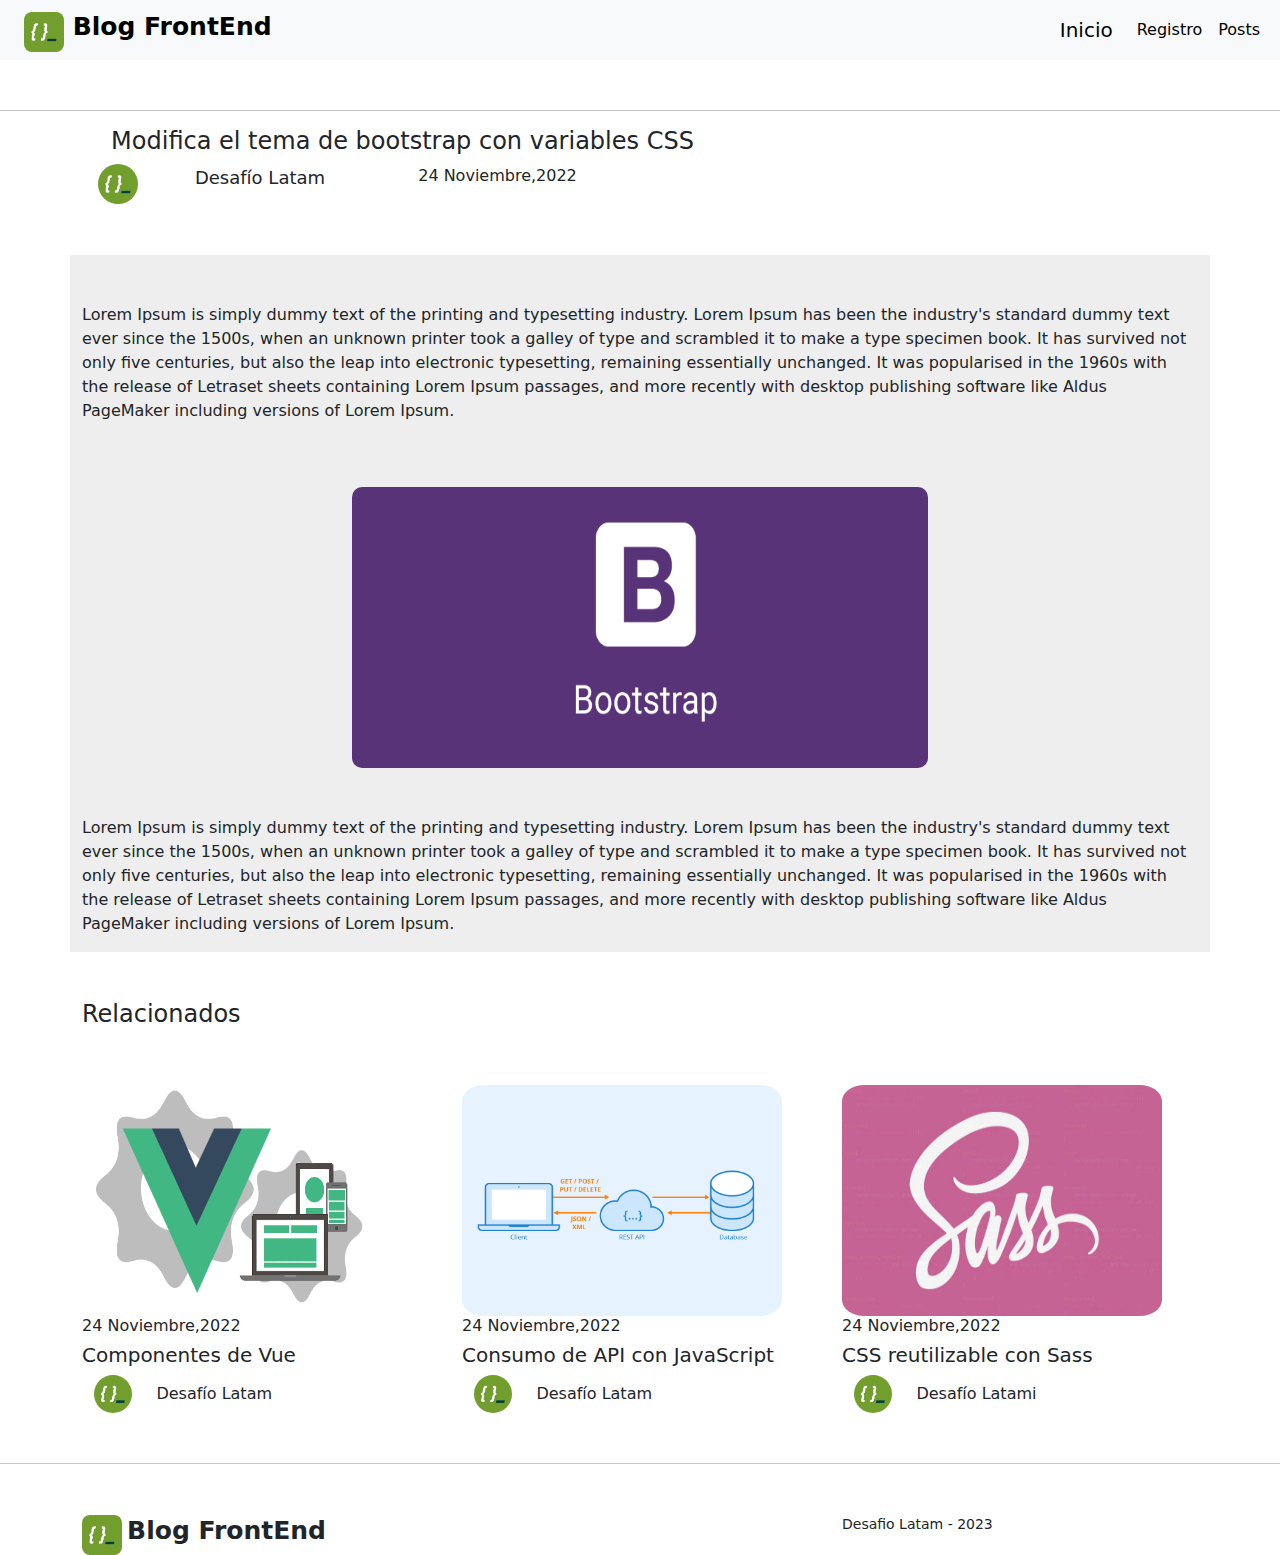
==== post.html @ bfb11bfc "version 1 pagina post" ====
<!DOCTYPE html>
<html lang="en">
<head>
    <meta charset="UTF-8">
    <meta name="viewport" content="width=device-width, initial-scale=1.0">
    <link href="https://cdn.jsdelivr.net/npm/bootstrap@5.3.3/dist/css/bootstrap.min.css" rel="stylesheet" integrity="sha384-QWTKZyjpPEjISv5WaRU9OFeRpok6YctnYmDr5pNlyT2bRjXh0JMhjY6hW+ALEwIH" crossorigin="anonymous">
    <link rel="stylesheet" href="assets/css/styles.css">
    <title>Ejemplo</title>
</head>
<body>

    <header class="navbar navbar-expand-lg bg-body-tertiary">
      <div class="container-fluid">
        <div class="container-fluid">
          <p class="navbar-brand tituloPrincipal" href="#">
            <img src="assets/img/logos/adl.png" alt="Logo" class="logo d-inline-block align-text-top">
            Blog FrontEnd
          </p>
        </div>
        <a class="navbar-brand" href="index.html">Inicio</a>
        <button class="navbar-toggler" type="button" data-bs-toggle="collapse" data-bs-target="#navbarNav" aria-controls="navbarNav" aria-expanded="false" aria-label="Toggle navigation">
          <span class="navbar-toggler-icon"></span>
        </button>
        <div class="collapse navbar-collapse" id="navbarNav">
          <ul class="navbar-nav">
            <li class="nav-item">
              <a class="nav-link active" aria-current="page" href="registro.html">Registro </a>
            </li>
            <li class="nav-item">
              <a class="nav-link active" href="post.html">Posts</a>
            </li>
          </ul>
        </div>
      </div>
    </header>

    <div>
        <hr class="lineaAcoplado">
    </div>

    <!-- Realizar con boostrap -->

    <div class="container text-center">
        <div class="row">
          <div class="col-7">
            <h4>Modifica el tema de bootstrap con variables CSS</h4>
          </div>
        </div>
     </div>

     
    <div class="container text-center">
        <div class="row">
          <div class="col-1">
            <img class="logo logoAspecto" src="assets/img/logos/adl.png"> 
          </div>
          <div class="col-2">
            <p class="autor"> Desafío Latam </p>
          </div>
          <div class="col-3">
            <p>24 Noviembre,2022</p>
          </div>
        </div>
     </div>


       
    <div class="container text-center sombreado mt-5">
        <div class="row">
          <div class="col-12 mt-5">
            <p class="parrafo">Lorem Ipsum is simply dummy text of the printing and typesetting industry. Lorem Ipsum has been the industry's standard dummy text ever since the 1500s, when an unknown printer took a galley of type and scrambled it to make a type specimen book. It has survived not only five centuries, but also the leap into electronic typesetting, remaining essentially unchanged. It was popularised in the 1960s with the release of Letraset sheets containing Lorem Ipsum passages, and more recently with desktop publishing software like Aldus PageMaker including versions of Lorem Ipsum.</p>
          </div>
          <div class="col-12 mt-5">
             <img class="imgBootstrap" src="assets/img/posts/bootstrap.png">
          </div>
          <div class="col-12 mt-5">
            <p class="parrafo">Lorem Ipsum is simply dummy text of the printing and typesetting industry. Lorem Ipsum has been the industry's standard dummy text ever since the 1500s, when an unknown printer took a galley of type and scrambled it to make a type specimen book. It has survived not only five centuries, but also the leap into electronic typesetting, remaining essentially unchanged. It was popularised in the 1960s with the release of Letraset sheets containing Lorem Ipsum passages, and more recently with desktop publishing software like Aldus PageMaker including versions of Lorem Ipsum.</p>
          </div>
        </div>
     </div>

     <div class="container">
      <div class="row">
        <div class="col-7">
          <h4 class="mt-5"> Relacionados </h4>
        </div>
      </div>
   </div>

     <div class="container  mt-5">
        <div class="row">
          <div class="col-4">
            <img class="imagenFin" src="assets/img/posts/vue-components.png">
            <h6 class="subtitle">24 Noviembre,2022</h6>
            <h5 class="title">Componentes de Vue</h5>
            <div class="container">
              <div class="row align-items-center">
                  <div class="col-auto">
                      <img class="imagenCircle" src="assets/img/logos/adl.png" alt="Logo" class="logo">
                  </div>
                  <div class="col-auto">
                      <span>Desafío Latam</span>
                  </div>
              </div>
          </div>
          </div>
          <div class="col-4">
            <img class="imagenFin" src="assets/img/posts/api-js.png">
            <h6 class="subtitle">24 Noviembre,2022</h6>
            <h5 class="title">Consumo de API con JavaScript</h5>
            <div class="container">
              <div class="row align-items-center">
                  <div class="col-auto">
                      <img class="imagenCircle" src="assets/img/logos/adl.png" alt="Logo" class="logo">
                  </div>
                  <div class="col-auto">
                      <span>Desafío Latam</span>
                  </div>
              </div>
          </div>
          </div>
          <div class="col-4">
              <img class="imagenFin" src="assets/img/posts/sass.jpg">
              <h6 class="subtitle">24 Noviembre,2022</h6>
              <h5 class="title">CSS reutilizable con Sass</h5>
              <div class="container">
                <div class="row align-items-center">
                    <div class="col-auto">
                        <img class="imagenCircle" src="assets/img/logos/adl.png" alt="Logo" class="logo">
                    </div>
                    <div class="col-auto">
                        <span>Desafío Latami</span>
                    </div>
                </div>
            </div>
            </div>

          </div>
        </div>



        <div>
          <hr class="lineaAcoplado">
      </div>

    <footer class="container mt-5">
        <div class="row">
          <div class="col-8">
            <img class="logo" src="assets/img/logos/adl.png">
            <p class="tituloPrincipal"> Blog FrontEnd </p>
          </div>
          <div class="col-4">
            <p class="comentarioPieDePagina"> Desafio Latam - 2023 </p>
          </div>
      </div>
    </footer>

    <script src="https://cdn.jsdelivr.net/npm/bootstrap@5.3.3/dist/js/bootstrap.bundle.min.js" integrity="sha384-YvpcrYf0tY3lHB60NNkmXc5s9fDVZLESaAA55NDzOxhy9GkcIdslK1eN7N6jIeHz" crossorigin="anonymous"></script>
</body>
</html>
---- assets/css/styles.css ----
/* abstracts */
/* base */
/* components */
.boton {
  border-radius: 5px;
  width: 350px;
  height: 30px;
  font-size: 16px;
  font-weight: 800;
}

.inputsFormulario {
  height: 40px;
  border-radius: 5px;
  width: 100%;
  max-width: 340px;
  margin-top: 12px;
}

.componenteSubscripcion {
  background-color: #63af2b;
  width: 96%;
  height: 150px;
  margin-left: 2%;
  margin-right: 2%;
  border-radius: 5px;
}

.textoSubscripcion {
  color: white;
  text-align: left;
  font-size: 24px;
  margin-left: 10%;
}

.inputSubscripcion {
  width: 22%;
  height: 40px;
  margin-left: 10%;
  font-size: 20px;
}

.botonSubscripcion {
  color: black;
  background-color: #cccccc;
  height: 40px;
  width: 120px;
  margin-left: 50%;
  font-size: 15px;
  font-weight: 800;
}

/* layout */
.FormularioCentrado {
  text-align: center;
  margin: 0 auto;
  width: 500px;
}

/* pages */
/* themes */
.boton1 {
  background-color: #63af2b;
  color: white;
}

.boton2 {
  background-color: white;
  color: black;
}

.sombreado {
  background-color: #eeeeee;
}

.logo {
  width: 40px;
  height: 40px;
  border-radius: 20%;
}

.lineaAcoplado {
  width: 100%;
  margin-top: 50px;
}

.logoAspecto {
  border-radius: 50px;
}

.imgBootstrap {
  width: 45vw;
  height: 22vw;
  border-radius: 10px;
}

.imagenFin {
  width: 25vw;
  height: 18vw;
  border-radius: 7%;
}

.imagenCircle {
  border-radius: 50%;
  width: 3vw;
}

.tituloPrincipal {
  font-size: 25px;
  font-weight: 700;
  display: inline;
}

.tituloFormulario {
  font-size: 24px;
}

.comentarioPieDePagina {
  text-align: right;
  font-size: 14px;
  display: inline;
}

.parrafo {
  text-align: left;
}

.autor {
  font-size: 18px;
}

/* vendors */

/*# sourceMappingURL=styles.css.map */
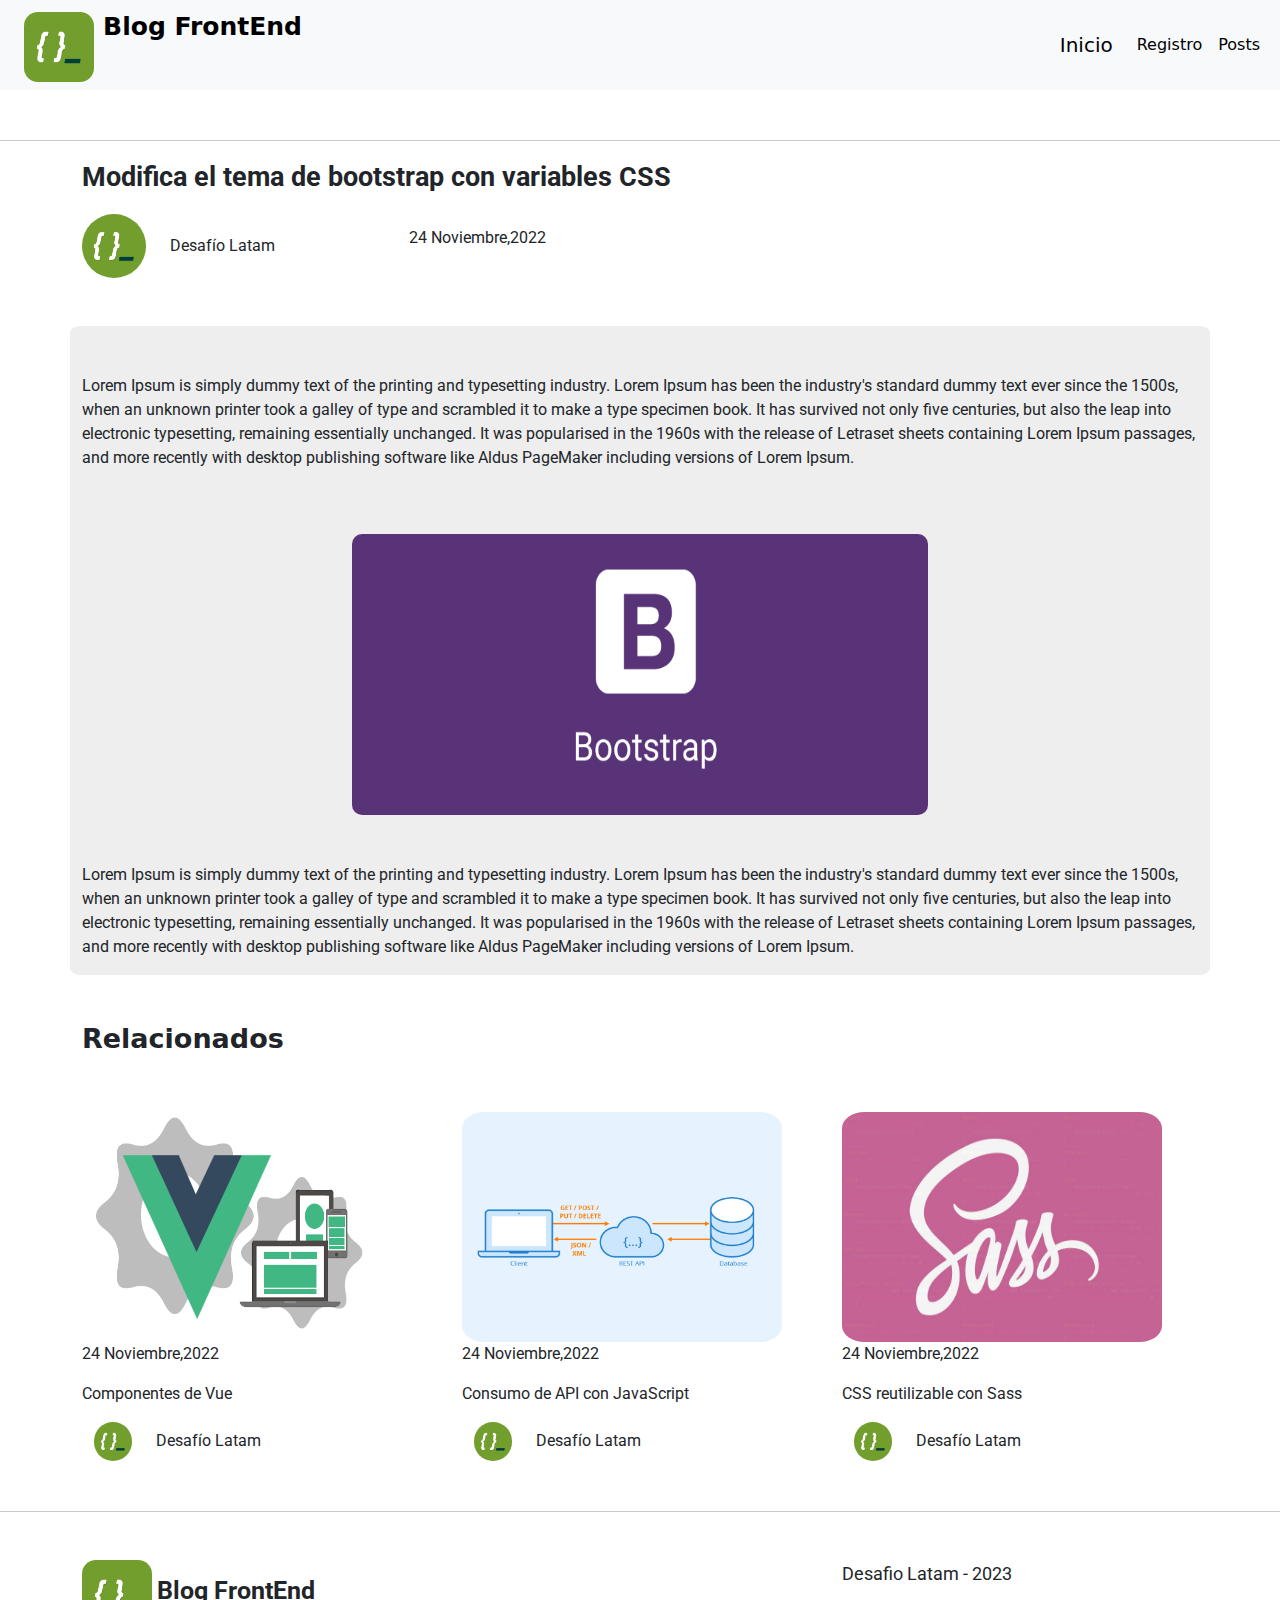
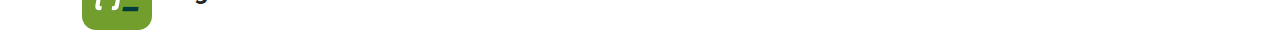
==== commit 925369fc: "cambios en el post" ====
--- a/post.html
+++ b/post.html
@@ -4,6 +4,9 @@
     <meta charset="UTF-8">
     <meta name="viewport" content="width=device-width, initial-scale=1.0">
     <link href="https://cdn.jsdelivr.net/npm/bootstrap@5.3.3/dist/css/bootstrap.min.css" rel="stylesheet" integrity="sha384-QWTKZyjpPEjISv5WaRU9OFeRpok6YctnYmDr5pNlyT2bRjXh0JMhjY6hW+ALEwIH" crossorigin="anonymous">
+    <link rel="preconnect" href="https://fonts.googleapis.com">
+<link rel="preconnect" href="https://fonts.gstatic.com" crossorigin>
+<link href="https://fonts.googleapis.com/css2?family=Poppins:ital,wght@0,100;0,200;0,300;0,400;0,500;0,600;0,700;0,800;0,900;1,100;1,200;1,300;1,400;1,500;1,600;1,700;1,800;1,900&family=Roboto:ital,wght@0,100;0,300;0,400;0,500;0,700;0,900;1,100;1,300;1,400;1,500;1,700;1,900&display=swap" rel="stylesheet">
     <link rel="stylesheet" href="assets/css/styles.css">
     <title>Ejemplo</title>
 </head>
@@ -40,41 +43,40 @@
 
     <!-- Realizar con boostrap -->
 
-    <div class="container text-center">
+    <div class="container ">
         <div class="row">
-          <div class="col-7">
-            <h4>Modifica el tema de bootstrap con variables CSS</h4>
+          <div class="col-9">
+            <p class="style titulo">Modifica el tema de bootstrap con variables CSS</p>
           </div>
         </div>
      </div>
 
      
     <div class="container text-center">
-        <div class="row">
-          <div class="col-1">
-            <img class="logo logoAspecto" src="assets/img/logos/adl.png"> 
-          </div>
-          <div class="col-2">
-            <p class="autor"> Desafío Latam </p>
-          </div>
-          <div class="col-3">
-            <p>24 Noviembre,2022</p>
+      <div class="row align-items-center">
+        <div class="col-auto">
+            <img class="imagenCircle2" src="assets/img/logos/adl.png" alt="Logo" class="logo">
+        </div>
+        <div class="col-auto">
+            <span class="style">Desafío Latam</span>
+        </div>
+          <div class="col-4">
+            <p class="style">24 Noviembre,2022</p>
           </div>
         </div>
      </div>
-
 
        
     <div class="container text-center sombreado mt-5">
         <div class="row">
           <div class="col-12 mt-5">
-            <p class="parrafo">Lorem Ipsum is simply dummy text of the printing and typesetting industry. Lorem Ipsum has been the industry's standard dummy text ever since the 1500s, when an unknown printer took a galley of type and scrambled it to make a type specimen book. It has survived not only five centuries, but also the leap into electronic typesetting, remaining essentially unchanged. It was popularised in the 1960s with the release of Letraset sheets containing Lorem Ipsum passages, and more recently with desktop publishing software like Aldus PageMaker including versions of Lorem Ipsum.</p>
+            <p class="parrafo style">Lorem Ipsum is simply dummy text of the printing and typesetting industry. Lorem Ipsum has been the industry's standard dummy text ever since the 1500s, when an unknown printer took a galley of type and scrambled it to make a type specimen book. It has survived not only five centuries, but also the leap into electronic typesetting, remaining essentially unchanged. It was popularised in the 1960s with the release of Letraset sheets containing Lorem Ipsum passages, and more recently with desktop publishing software like Aldus PageMaker including versions of Lorem Ipsum.</p>
           </div>
           <div class="col-12 mt-5">
              <img class="imgBootstrap" src="assets/img/posts/bootstrap.png">
           </div>
           <div class="col-12 mt-5">
-            <p class="parrafo">Lorem Ipsum is simply dummy text of the printing and typesetting industry. Lorem Ipsum has been the industry's standard dummy text ever since the 1500s, when an unknown printer took a galley of type and scrambled it to make a type specimen book. It has survived not only five centuries, but also the leap into electronic typesetting, remaining essentially unchanged. It was popularised in the 1960s with the release of Letraset sheets containing Lorem Ipsum passages, and more recently with desktop publishing software like Aldus PageMaker including versions of Lorem Ipsum.</p>
+            <p class="parrafo style">Lorem Ipsum is simply dummy text of the printing and typesetting industry. Lorem Ipsum has been the industry's standard dummy text ever since the 1500s, when an unknown printer took a galley of type and scrambled it to make a type specimen book. It has survived not only five centuries, but also the leap into electronic typesetting, remaining essentially unchanged. It was popularised in the 1960s with the release of Letraset sheets containing Lorem Ipsum passages, and more recently with desktop publishing software like Aldus PageMaker including versions of Lorem Ipsum.</p>
           </div>
         </div>
      </div>
@@ -82,7 +84,7 @@
      <div class="container">
       <div class="row">
         <div class="col-7">
-          <h4 class="mt-5"> Relacionados </h4>
+          <h4 class="mt-5 titulo"> Relacionados </h4>
         </div>
       </div>
    </div>
@@ -91,45 +93,45 @@
         <div class="row">
           <div class="col-4">
             <img class="imagenFin" src="assets/img/posts/vue-components.png">
-            <h6 class="subtitle">24 Noviembre,2022</h6>
-            <h5 class="title">Componentes de Vue</h5>
+            <p class="style subtitle">24 Noviembre,2022</p>
+            <p class="style title">Componentes de Vue</p>
             <div class="container">
               <div class="row align-items-center">
                   <div class="col-auto">
                       <img class="imagenCircle" src="assets/img/logos/adl.png" alt="Logo" class="logo">
                   </div>
                   <div class="col-auto">
-                      <span>Desafío Latam</span>
+                      <span class="style">Desafío Latam</span>
                   </div>
               </div>
           </div>
           </div>
           <div class="col-4">
             <img class="imagenFin" src="assets/img/posts/api-js.png">
-            <h6 class="subtitle">24 Noviembre,2022</h6>
-            <h5 class="title">Consumo de API con JavaScript</h5>
+            <p class="style subtitle">24 Noviembre,2022</p>
+            <p class="style title">Consumo de API con JavaScript</p>
             <div class="container">
               <div class="row align-items-center">
                   <div class="col-auto">
                       <img class="imagenCircle" src="assets/img/logos/adl.png" alt="Logo" class="logo">
                   </div>
                   <div class="col-auto">
-                      <span>Desafío Latam</span>
+                      <span class="style">Desafío Latam</span>
                   </div>
               </div>
           </div>
           </div>
           <div class="col-4">
               <img class="imagenFin" src="assets/img/posts/sass.jpg">
-              <h6 class="subtitle">24 Noviembre,2022</h6>
-              <h5 class="title">CSS reutilizable con Sass</h5>
+              <p class="style subtitle">24 Noviembre,2022</p>
+              <p class="style title">CSS reutilizable con Sass</p>
               <div class="container">
                 <div class="row align-items-center">
                     <div class="col-auto">
                         <img class="imagenCircle" src="assets/img/logos/adl.png" alt="Logo" class="logo">
                     </div>
                     <div class="col-auto">
-                        <span>Desafío Latami</span>
+                        <span class="style">Desafío Latam</span>
                     </div>
                 </div>
             </div>
@@ -148,10 +150,10 @@
         <div class="row">
           <div class="col-8">
             <img class="logo" src="assets/img/logos/adl.png">
-            <p class="tituloPrincipal"> Blog FrontEnd </p>
+            <p class="style tituloPrincipal"> Blog FrontEnd </p>
           </div>
           <div class="col-4">
-            <p class="comentarioPieDePagina"> Desafio Latam - 2023 </p>
+            <p class="style comentarioPieDePagina"> Desafio Latam - 2023 </p>
           </div>
       </div>
     </footer>
--- a/assets/css/styles.css
+++ b/assets/css/styles.css
@@ -1,10 +1,15 @@
 /* abstracts */
 /* base */
+.style {
+  font-family: "Roboto", sans-serif;
+  font-style: normal;
+}
+
 /* components */
 .boton {
   border-radius: 5px;
   width: 350px;
-  height: 30px;
+  height: 50px;
   font-size: 16px;
   font-weight: 800;
 }
@@ -62,6 +67,7 @@
 .boton1 {
   background-color: #63af2b;
   color: white;
+  border-color: white;
 }
 
 .boton2 {
@@ -71,11 +77,12 @@
 
 .sombreado {
   background-color: #eeeeee;
+  border-radius: 1%;
 }
 
 .logo {
-  width: 40px;
-  height: 40px;
+  width: 5.5vw;
+  height: 5.5vw;
   border-radius: 20%;
 }
 
@@ -105,6 +112,16 @@
   width: 3vw;
 }
 
+.imagenCircle2 {
+  border-radius: 50%;
+  width: 5vw;
+}
+
+.imgb {
+  height: 40px;
+  width: 40px;
+}
+
 .tituloPrincipal {
   font-size: 25px;
   font-weight: 700;
@@ -117,7 +134,7 @@
 
 .comentarioPieDePagina {
   text-align: right;
-  font-size: 14px;
+  font-size: 18px;
   display: inline;
 }
 
@@ -129,6 +146,15 @@
   font-size: 18px;
 }
 
+.titulo {
+  font-size: 27px;
+  font-weight: 700;
+}
+
+.negra {
+  font-weight: 700;
+}
+
 /* vendors */
 
 /*# sourceMappingURL=styles.css.map */
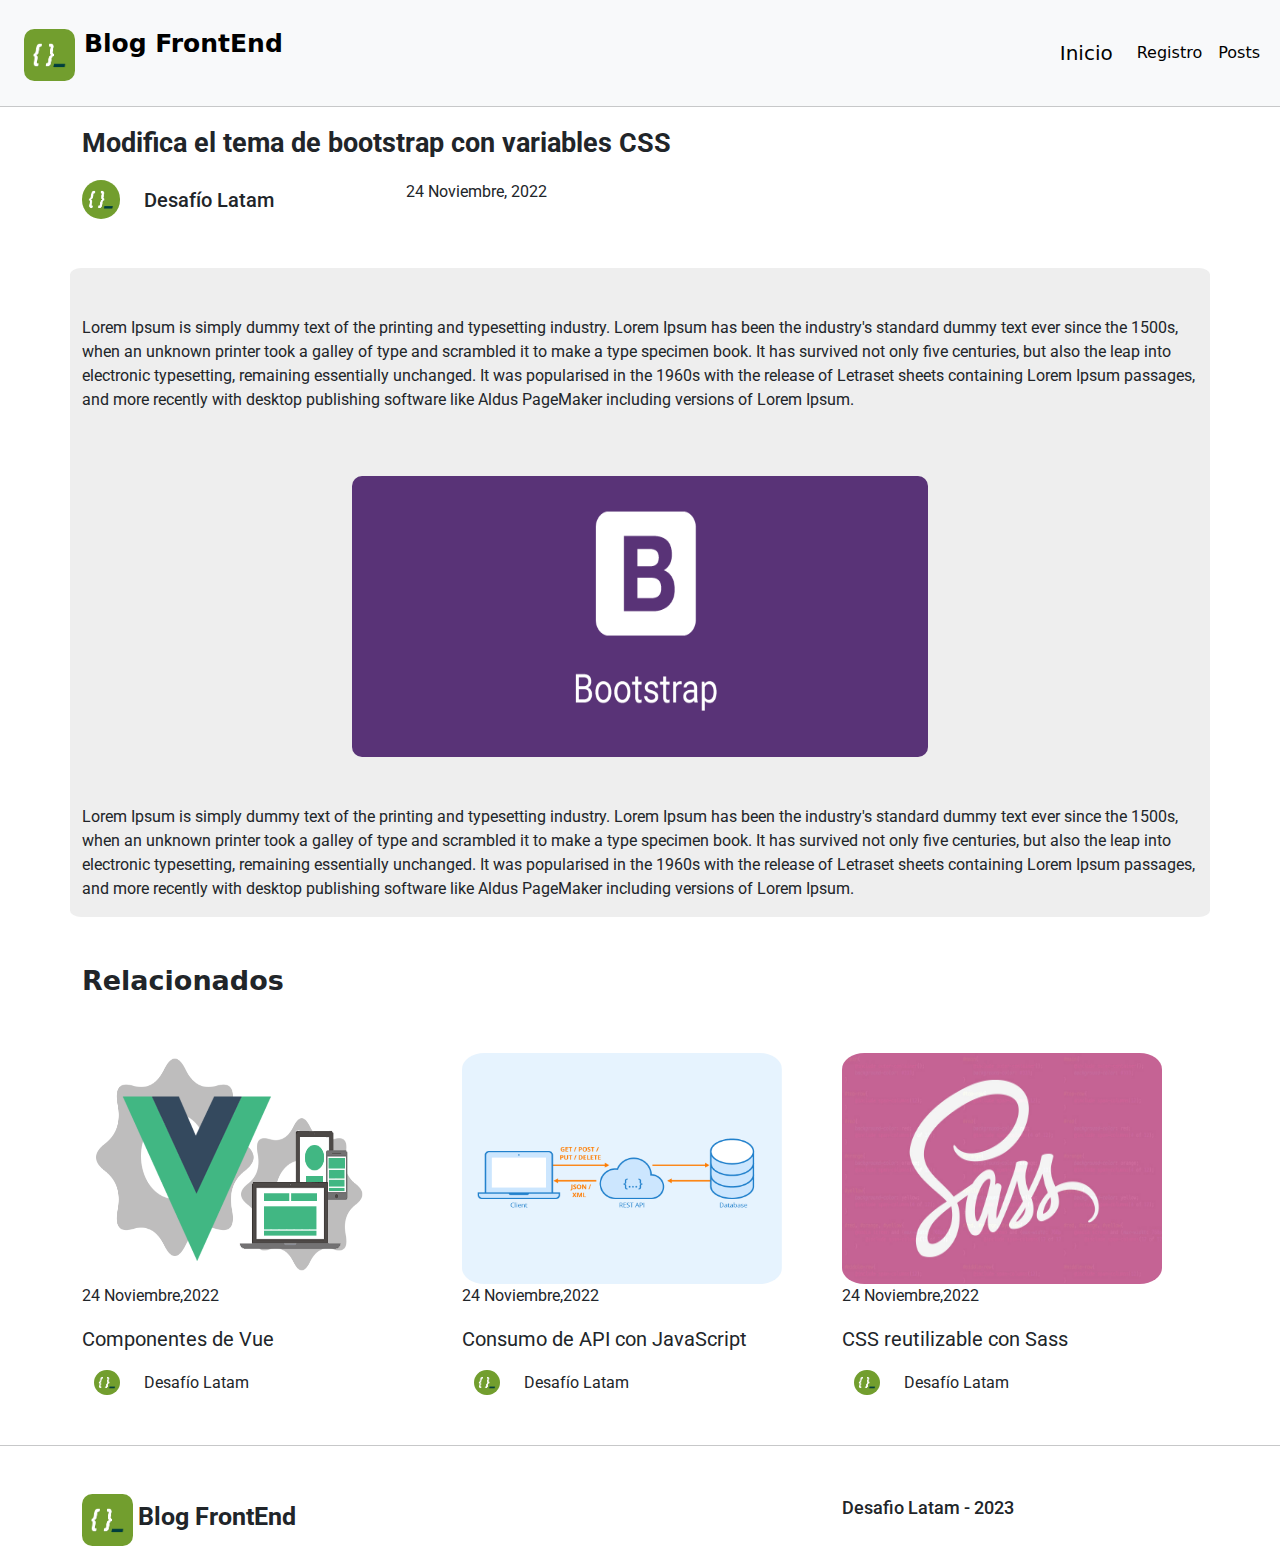
==== commit 1ea1a18e: "cambios generales" ====
--- a/post.html
+++ b/post.html
@@ -13,7 +13,7 @@
 <body>
 
     <header class="navbar navbar-expand-lg bg-body-tertiary">
-      <div class="container-fluid">
+      <div class="container-fluid tam">
         <div class="container-fluid">
           <p class="navbar-brand tituloPrincipal" href="#">
             <img src="assets/img/logos/adl.png" alt="Logo" class="logo d-inline-block align-text-top">
@@ -38,10 +38,8 @@
     </header>
 
     <div>
-        <hr class="lineaAcoplado">
+        <hr class="lineaNav">
     </div>
-
-    <!-- Realizar con boostrap -->
 
     <div class="container ">
         <div class="row">
@@ -58,10 +56,10 @@
             <img class="imagenCircle2" src="assets/img/logos/adl.png" alt="Logo" class="logo">
         </div>
         <div class="col-auto">
-            <span class="style">Desafío Latam</span>
+            <span class="style autor">Desafío Latam</span>
         </div>
           <div class="col-4">
-            <p class="style">24 Noviembre,2022</p>
+            <p class="style">24 Noviembre, 2022</p>
           </div>
         </div>
      </div>
--- a/assets/css/styles.css
+++ b/assets/css/styles.css
@@ -6,6 +6,14 @@
 }
 
 /* components */
+.btn-success {
+  border-radius: 5px;
+  width: 350px;
+  height: 50px;
+  font-size: 16px;
+  font-weight: 800;
+}
+
 .boton {
   border-radius: 5px;
   width: 350px;
@@ -40,19 +48,23 @@
 
 .inputSubscripcion {
   width: 22%;
-  height: 40px;
+  height: 50px;
   margin-left: 10%;
   font-size: 20px;
+  border-radius: 7px;
+  border-color: white;
 }
 
 .botonSubscripcion {
   color: black;
   background-color: #cccccc;
-  height: 40px;
-  width: 120px;
+  height: 50px;
+  width: 160px;
   margin-left: 50%;
-  font-size: 15px;
+  font-size: 18px;
   font-weight: 800;
+  border-radius: 7px;
+  border-color: white;
 }
 
 /* layout */
@@ -64,6 +76,12 @@
 
 /* pages */
 /* themes */
+.btn {
+  background-color: #63af2b;
+  color: white;
+  border-color: white;
+}
+
 .boton1 {
   background-color: #63af2b;
   color: white;
@@ -81,9 +99,13 @@
 }
 
 .logo {
-  width: 5.5vw;
-  height: 5.5vw;
+  width: 4vw;
+  height: 4vw;
   border-radius: 20%;
+}
+
+.lineaNav {
+  margin-top: 0px;
 }
 
 .lineaAcoplado {
@@ -109,17 +131,21 @@
 
 .imagenCircle {
   border-radius: 50%;
-  width: 3vw;
+  width: 2vw;
 }
 
 .imagenCircle2 {
   border-radius: 50%;
-  width: 5vw;
+  width: 3vw;
 }
 
 .imgb {
   height: 40px;
   width: 40px;
+}
+
+.tam {
+  height: 90px;
 }
 
 .tituloPrincipal {
@@ -129,13 +155,14 @@
 }
 
 .tituloFormulario {
-  font-size: 24px;
+  font-size: 35px;
 }
 
 .comentarioPieDePagina {
   text-align: right;
   font-size: 18px;
   display: inline;
+  font-weight: 500;
 }
 
 .parrafo {
@@ -143,7 +170,8 @@
 }
 
 .autor {
-  font-size: 18px;
+  font-weight: 500;
+  font-size: 20px;
 }
 
 .titulo {
@@ -152,7 +180,15 @@
 }
 
 .negra {
+  color: black;
+  font-style: normal;
   font-weight: 700;
+}
+
+.title {
+  font-family: "Roboto", sans-serif;
+  font-style: normal;
+  font-size: 20px;
 }
 
 /* vendors */
